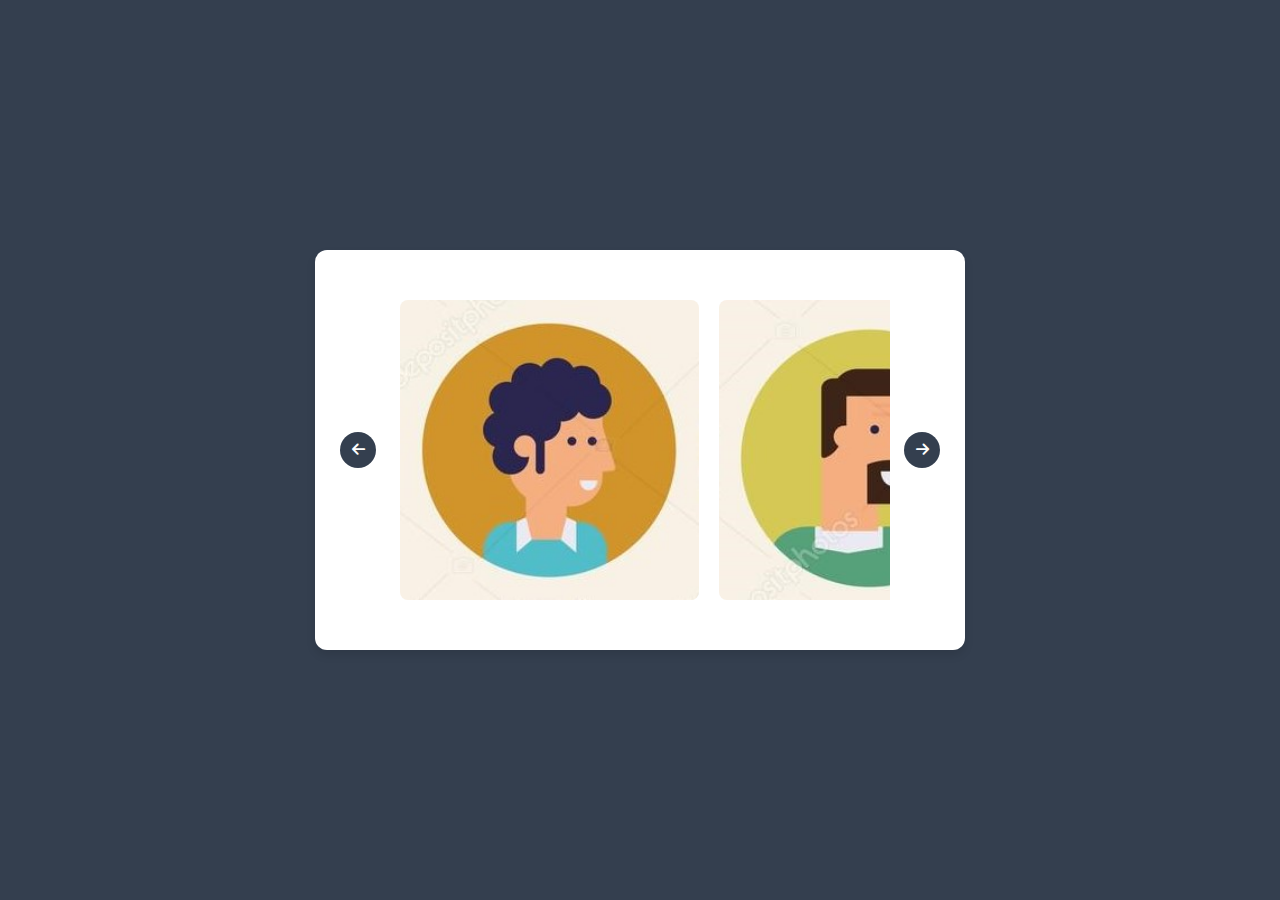
==== html/character.html @ 9fe86665 "chose character" ====
<!DOCTYPE html>
<html lang="en">
<head>
    <meta charset="UTF-8">
    <meta http-equiv="X-UA-Compatible" content="IE=edge">
    <meta name="viewport" content="width=device-width, initial-scale=1.0">
    <title>Character</title>
    <link rel="stylesheet" href="../css/character.css">
    <link rel="stylesheet" href="https://cdnjs.cloudflare.com/ajax/libs/font-awesome/6.2.1/css/all.min.css">
    <script src="../JavaScript/character.js" defer></script>
</head>
<body>
    <section class="wrapper">
        <i class="fa-solid fa-arrow-left button" id="prev"></i>
        <div class="image-container">
            <div class="carousel">
                <img src="../img/character1.jpg" alt="Character 1">
                <img src="../img/character2.jpg" alt="Character 2">
                <img src="../img/character3.jpg" alt="Character 3">
                <img src="../img/character4.jpg" alt="Character 4">
                <img src="../img/character5.jpg" alt="Character 5">
                <img src="../img/character6.jpg" alt="Character 6">
                <img src="../img/character7.jpg" alt="Character 7">
                <img src="../img/character9.jpg" alt="Character 8">
            </div>
        </div>
        <i class="fa-solid fa-arrow-right button" id="next"></i>
    </section>
</body>
</html>
---- css/character.css ----
* {
    margin: 0;
    padding: 0;
    box-sizing: border-box;
  }
  body {
    min-height: 100vh;
    display: flex;
    align-items: center;
    justify-content: center;
    background: #343f4f;
  }
  .wrapper {
    display: flex;
    max-width: 650px;
    width: 100%;
    height: 400px;
    background: #fff;
    align-items: center;
    justify-content: center;
    position: relative;
    border-radius: 12px;
    box-shadow: 0 5px 10px rgba(0, 0, 0, 0.1);
  }
  .wrapper i.button {
    position: absolute;
    top: 50%;
    transform: translateY(-50%);
    height: 36px;
    width: 36px;
    background-color: #343f4f;
    border-radius: 50%;
    text-align: center;
    line-height: 36px;
    color: #fff;
    font-size: 15px;
    transition: all 0.3s linear;
    z-index: 100;
    cursor: pointer;
  }
  i.button:active {
    transform: scale(0.94) translateY(-50%);
  }
  i#prev {
    left: 25px;
  }
  i#next {
    right: 25px;
  }
  .image-container {
    height: 320px;
    max-width: 500px;
    width: 100%;
    overflow: hidden;
  }
  .image-container .carousel {
    display: flex;
    height: 100%;
    width: 100%;
    transition: all 0.4s ease;
  }
  .carousel img {
    height: 100%;
    width: 100%;
    border-radius: 18px;
    border: 10px solid #fff;
    object-fit: cover;
  }
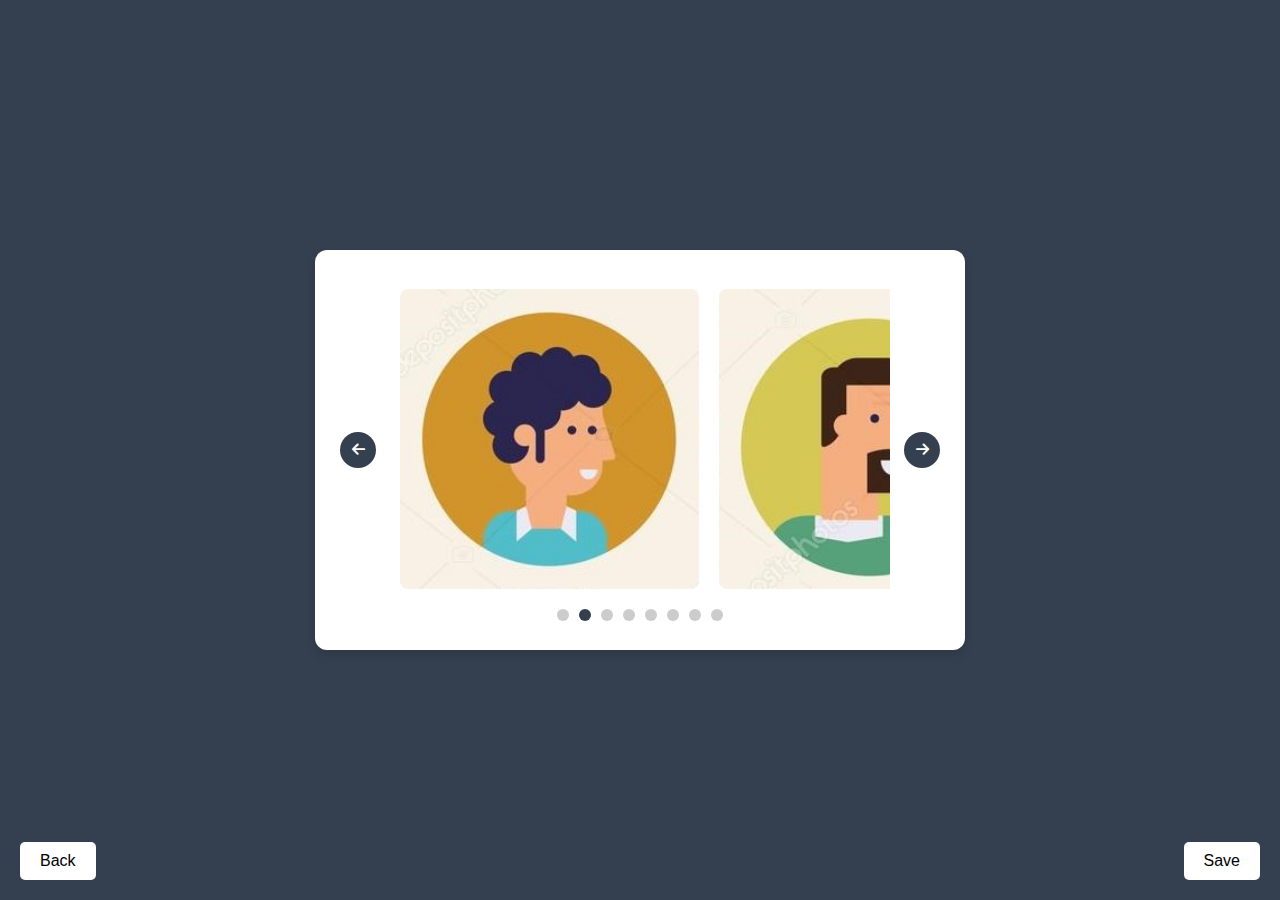
==== commit 81fe2d25: "update character" ====
--- a/html/character.html
+++ b/html/character.html
@@ -25,6 +25,18 @@
             </div>
         </div>
         <i class="fa-solid fa-arrow-right button" id="next"></i>
+        <div class="image-selector">
+            <button class="selector" data-index="0"></button>
+            <button class="selector" data-index="1"></button>
+            <button class="selector" data-index="2"></button>
+            <button class="selector" data-index="3"></button>
+            <button class="selector" data-index="4"></button>
+            <button class="selector" data-index="5"></button>
+            <button class="selector" data-index="6"></button>
+            <button class="selector" data-index="7"></button>
+        </div>
     </section>
+    <button class="save-button">Save</button>
+    <button class="back-button">Back</button>
 </body>
 </html>
--- a/css/character.css
+++ b/css/character.css
@@ -12,6 +12,7 @@
   }
   .wrapper {
     display: flex;
+    flex-direction: column;
     max-width: 650px;
     width: 100%;
     height: 400px;
@@ -66,4 +67,56 @@
     border: 10px solid #fff;
     object-fit: cover;
   }
-  +  .image-selector {
+    display: flex;
+    justify-content: center;
+    margin-top: 10px;
+}
+.selector {
+    height: 12px;
+    width: 12px;
+    border-radius: 50%;
+    background-color: #ccc;
+    margin: 0 5px;
+    border: none;
+    cursor: pointer;
+    transition: background-color 0.3s;
+}
+.selector.active {
+    background-color: #343f4f;
+}
+.selector:hover {
+    background-color: #999;
+}
+.save-button, .back-button {
+  position: fixed;
+  bottom: 20px;
+  padding: 10px 20px;
+  font-size: 16px;
+  border: none;
+  border-radius: 5px;
+  cursor: pointer;
+  transition: background-color 0.3s;
+}
+.save-button {
+  right: 20px;
+  background-color: #ffffff;
+  color: #000000;
+}
+.save-button:hover {
+  background-color: #6d8bbb;
+}
+.save-button:active {
+  background-color: #6082b9;
+}
+.back-button {
+  left: 20px;
+  background-color: #ffffff;
+  color: #000000;
+}
+.back-button:hover {
+  background-color: #6586bb;
+}
+.back-button:active {
+  background-color: #6385bb;
+}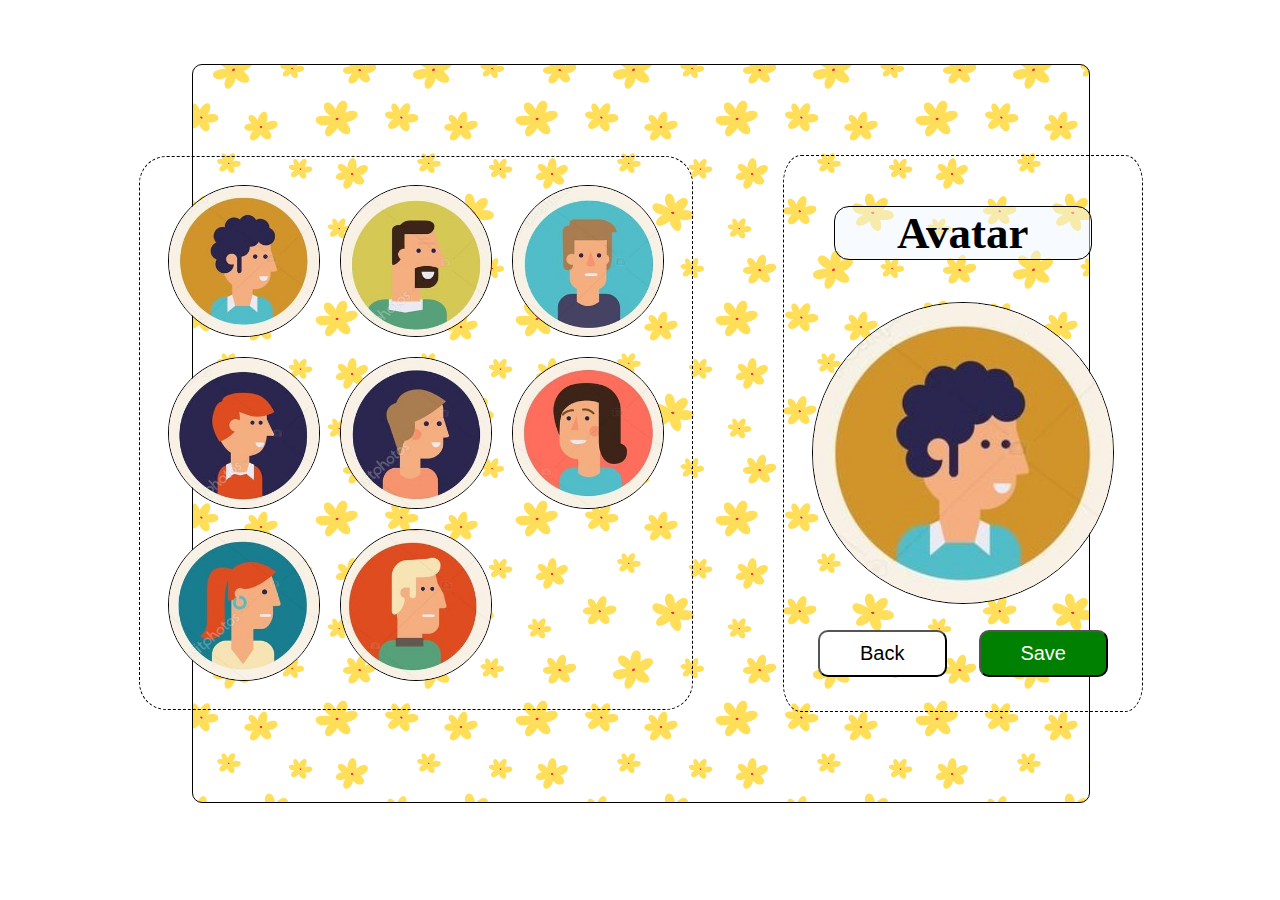
==== commit 1a86c5e5: "sửa css cảu phần nhân vật" ====
--- a/html/character.html
+++ b/html/character.html
@@ -1,19 +1,20 @@
 <!DOCTYPE html>
 <html lang="en">
+
 <head>
     <meta charset="UTF-8">
-    <meta http-equiv="X-UA-Compatible" content="IE=edge">
     <meta name="viewport" content="width=device-width, initial-scale=1.0">
     <title>Character</title>
     <link rel="stylesheet" href="../css/character.css">
     <link rel="stylesheet" href="https://cdnjs.cloudflare.com/ajax/libs/font-awesome/6.2.1/css/all.min.css">
-    <script src="../JavaScript/character.js" defer></script>
 </head>
+
 <body>
     <section class="wrapper">
-        <i class="fa-solid fa-arrow-left button" id="prev"></i>
-        <div class="image-container">
-            <div class="carousel">
+        
+        <div class="image-selector-container">
+            
+            <div class="image-selector">
                 <img src="../img/character1.jpg" alt="Character 1">
                 <img src="../img/character2.jpg" alt="Character 2">
                 <img src="../img/character3.jpg" alt="Character 3">
@@ -23,20 +24,17 @@
                 <img src="../img/character7.jpg" alt="Character 7">
                 <img src="../img/character9.jpg" alt="Character 8">
             </div>
-        </div>
-        <i class="fa-solid fa-arrow-right button" id="next"></i>
-        <div class="image-selector">
-            <button class="selector" data-index="0"></button>
-            <button class="selector" data-index="1"></button>
-            <button class="selector" data-index="2"></button>
-            <button class="selector" data-index="3"></button>
-            <button class="selector" data-index="4"></button>
-            <button class="selector" data-index="5"></button>
-            <button class="selector" data-index="6"></button>
-            <button class="selector" data-index="7"></button>
+            <div class="large-image-container">
+                <h2>Avatar</h2>
+                <img id="large-image" src="" alt="Avatar">
+                <div class="btn">
+                    <button class="back-button">Back</button>
+                    <button class="save-button">Save</button>
+                </div>
+            </div>
         </div>
     </section>
-    <button class="save-button">Save</button>
-    <button class="back-button">Back</button>
+    <script src="../JavaScript/character.js"></script>
 </body>
-</html>
+
+</html>--- a/css/character.css
+++ b/css/character.css
@@ -1,122 +1,89 @@
-* {
-    margin: 0;
-    padding: 0;
-    box-sizing: border-box;
-  }
-  body {
-    min-height: 100vh;
-    display: flex;
-    align-items: center;
-    justify-content: center;
-    background: #343f4f;
-  }
-  .wrapper {
-    display: flex;
-    flex-direction: column;
-    max-width: 650px;
-    width: 100%;
-    height: 400px;
-    background: #fff;
-    align-items: center;
-    justify-content: center;
-    position: relative;
-    border-radius: 12px;
-    box-shadow: 0 5px 10px rgba(0, 0, 0, 0.1);
-  }
-  .wrapper i.button {
-    position: absolute;
-    top: 50%;
-    transform: translateY(-50%);
-    height: 36px;
-    width: 36px;
-    background-color: #343f4f;
-    border-radius: 50%;
-    text-align: center;
-    line-height: 36px;
-    color: #fff;
-    font-size: 15px;
-    transition: all 0.3s linear;
-    z-index: 100;
-    cursor: pointer;
-  }
-  i.button:active {
-    transform: scale(0.94) translateY(-50%);
-  }
-  i#prev {
-    left: 25px;
-  }
-  i#next {
-    right: 25px;
-  }
-  .image-container {
-    height: 320px;
-    max-width: 500px;
-    width: 100%;
-    overflow: hidden;
-  }
-  .image-container .carousel {
-    display: flex;
-    height: 100%;
-    width: 100%;
-    transition: all 0.4s ease;
-  }
-  .carousel img {
-    height: 100%;
-    width: 100%;
-    border-radius: 18px;
-    border: 10px solid #fff;
-    object-fit: cover;
-  }
-  .image-selector {
-    display: flex;
-    justify-content: center;
-    margin-top: 10px;
+*{
+  margin: 0;
+  padding: 0;
+  background-color: white;
 }
-.selector {
-    height: 12px;
-    width: 12px;
-    border-radius: 50%;
-    background-color: #ccc;
-    margin: 0 5px;
-    border: none;
-    cursor: pointer;
-    transition: background-color 0.3s;
+.wrapper{
+  width: 70%;
+  height: 70%;
+  margin-top: 5%;
+  margin-left: 15%;
+  padding: auto;
 }
-.selector.active {
-    background-color: #343f4f;
+.image-selector-container{
+  display: flex;
+  width: 100%;
+  height: 100%;
+  margin: 0;
+  padding: 0;
+  justify-content: center;
+  align-items: center;
+  border: 1px solid black;
+  border-radius: 10px;
+  background-image: url("../img/backch.png");
 }
-.selector:hover {
-    background-color: #999;
+.image-selector{
+  display: grid;
+  grid-template-columns: auto auto auto;
+  margin: 10% 5% 10% 15%;
+  padding: 2%;
+  background-color:rgba(240, 248, 255, 0);
+  border: 1px dashed black;
+  border-radius: 5%;
 }
-.save-button, .back-button {
-  position: fixed;
-  bottom: 20px;
-  padding: 10px 20px;
-  font-size: 16px;
-  border: none;
-  border-radius: 5px;
-  cursor: pointer;
-  transition: background-color 0.3s;
+.image-selector img{
+  width: 150px;
+  height: 150px;
+  margin: 10px;
+  padding: 0;
+  border: 1px solid black;
+  border-radius: 60%;
 }
-.save-button {
-  right: 20px;
-  background-color: #ffffff;
-  color: #000000;
+.image-selector img:hover{
+  border: 2px solid red;
 }
-.save-button:hover {
-  background-color: #6d8bbb;
+.large-image-container{
+  display: grid;
+  grid-template-columns: auto;
+  margin: 10% 15% 10% 5%;
+  padding: 2%;
+  background-color:rgba(240, 248, 255, 0);
+  border: 1px dashed black;
+  border-radius: 5%;
 }
-.save-button:active {
-  background-color: #6082b9;
+.large-image-container img{
+  width: 300px;
+  height: 300px;
+  margin: 10px;
+  padding: 0;
+  border: 1px solid black;
+  border-radius: 60%;
+  text-align: center;
+  font-size: 35px;
 }
-.back-button {
-  left: 20px;
-  background-color: #ffffff;
-  color: #000000;
+.image-selector-container h2{
+  text-align: center;
+  margin: 10%;
+  font-size: 45px;
+  color: black;
+  border: 1px solid black;
+  border-radius: 15px;
+  background-color: rgba(240, 248, 255, 0.5);
 }
-.back-button:hover {
-  background-color: #6586bb;
+.btn{
+  display: flex;
+  justify-content: center;
+  align-items: center;
+  background-color: rgba(240, 248, 255, 0);
 }
-.back-button:active {
-  background-color: #6385bb;
+.btn button{
+  width: 40%;
+  margin: 5%;
+  padding: 10px;
+  font-size: 20px;
+  border-radius: 10px;
+}
+.save-button{
+  background-color: green;
+  color: white;
 }